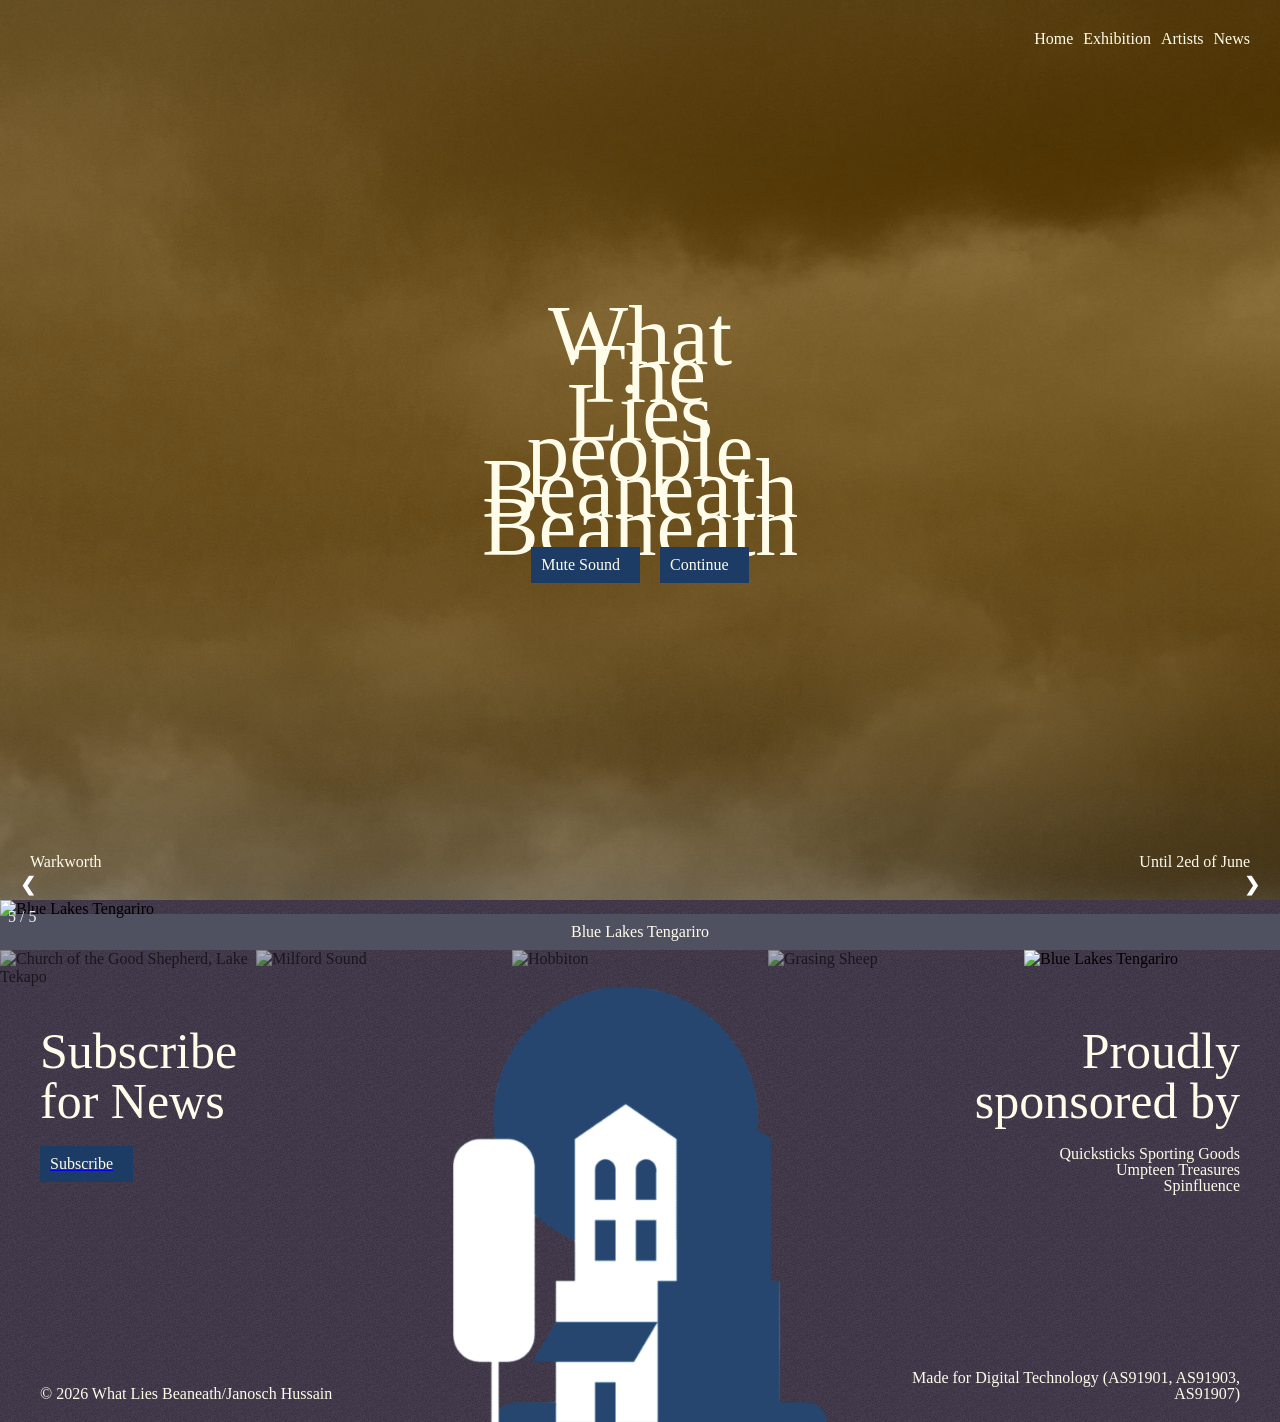
==== artists.html @ e899184f "homepage finished, news page is progress" ====
<!DOCTYPE html>
<html lang="en">
    <head>
        <meta charset="UTF-8">
        <meta name="viewport" content="width=device-width, initial-scale=1.0">
        <title>Artists | What Lies Beaneath</title>
        <link rel="stylesheet" href="style.css">
        <link rel="shortcut icon" href="Assets/Images/logoWithoutText.png" type="image/x-icon">
    </head>

    <body class="no-scroll">
        <audio src="Assets/backgroundMusic.mp3" id="bg-music" loop></audio>
        <div id="audio-prompt" style="display: none;">
  <p>Click to resume music</p>
  <button id="resume-btn"><p>Resume</p></button>
</div>
        <div class="loading" id="loading">
            <h1>
                What<br>Lies<br>Beaneath
            </h1>
            <div class="loadingButtons">
                <button id="mute">
                    <p>Mute Sound</p><img src="Assets/Images/MusicNote.png" alt=""></button>
                <button id="continue">
                    <p>Continue</p><img src="Assets/Images/Arrow.png" alt=""></button>
            </div>
        </div>

        <header class="headingArtists">
            <div class="nav">
                <div class="logo">
                    <a href="index.html"><img src="Assets/Images/logo.png" alt=""></a>
                </div>
                <div class="navPages">
                    <a href="index.html">
                        <p>Home</p>
                    </a>
                    <a href="exhibition.html">
                        <p>Exhibition</p>
                    </a>
                    <a href="artists.html">
                        <p>Artists</p>
                    </a>
                    <a href="news.html">
                        <p>News</p>
                    </a>
                </div>
            </div>

            <div class="heading">
                <div class="headingFirstRow">
                    <h1>The</h1>
                </div>
                <div class="headingSecondRow">
                    <h1>people</h1>
                </div>
                <div class="headingThirdRow">
                    <h1>Beaneath</h1>
                </div>
            </div>

            <div class="heroExtraInfo">
                <p>Warkworth</p>
                <p>Until 2ed of June</p>
            </div>
        </header>

       <!-- Container to hold image gallery -->

        <div class="imgcontainer">
            <!-- Ful-width images with numbered text -->
            <div class="mySlides">
                <div class="numbertext">
                    1 / 5
                </div>
                <img
                    class="slideimage"
                    src="images/Church_Good_Shepherd.jpg"
                    alt="Church of the Good Shepherd">
            </div>

            <div class="mySlides">
                <div class="numbertext">
                    2 / 5
                </div>
                <img class="slideimage" src="images/Milford_Sound.jpg" alt="Milford Sound">
            </div>

            <div class="mySlides">
                <div class="numbertext">
                    3 / 5
                </div>
                <img class="slideimage" src="images/Hobbiton.jpg" alt="Hobbiton">
            </div>

            <div class="mySlides">
                <div class="numbertext">
                    4 / 5
                </div>
                <img class="slideimage" src="images/Sheep.jpg" alt="Grasing Sheep">
            </div>

            <div class="mySlides">
                <div class="numbertext">
                    5 / 5
                </div>
                <img
                    class="slideimage"
                    src="images/Tongariro_Blue_Lake.jpg"
                    alt="Blue Lakes Tengariro">
            </div>

            <!-- Next and previous buttons with left and right arrows -->
            <a class="prev" onclick="plusSlides(-1)">&#10094</a>
            <a class="next" onclick="plusSlides(1)">&#10095</a>

            <!-- Image text -->
             <div class="caption-container">
                <p id="caption"></p>
             </div>

             <!-- Thumbnail images  -->
              <div class="slideshowrow">
                <div class="slideshowcolumn">
                    <img class="myThumbnail" src="images/Church_Good_Shepherd_Thumbnail.jpg" onclick="currentSlide(1)" alt="Church of the Good Shepherd, Lake Tekapo">
                </div>

                <div class="slideshowcolumn">
                    <img class="myThumbnail" src="images/Milford_Sound_Thumbnail.jpg" onclick="currentSlide(2)" alt="Milford Sound">
                </div>

                <div class="slideshowcolumn">
                    <img class="myThumbnail" src="images/Hobbiton_Thumbnail.jpg" onclick="currentSlide(3)" alt="Hobbiton">
                </div>

                <div class="slideshowcolumn">
                    <img class="myThumbnail" src="images/Sheep_Thumbnail.jpg" onclick="currentSlide(4)" alt="Grasing Sheep">
                </div>

                <div class="slideshowcolumn">
                    <img class="myThumbnail" src="images/Tongariro_Blue_Lake_Thumbnail.jpg" onclick="currentSlide(5)" alt="Blue Lakes Tengariro">
                </div>
              </div>
        </div>


        <footer>
            <div class="footerNews">
                <div>
                    <h3>
                        Subscribe<br>for News
                    </h3>
                    <a href="news.html">
                        <button id="learnMore">
                            <p>Subscribe</p><img src="Assets/Images/Arrow.png" alt=""></button>
                    </a>
                </div>
                <div>
                    <p>© 2026 What Lies Beaneath/Janosch Hussain</p>
                </div>
            </div>
            <div class="footerLogo">
                <img src="Assets/Images/logoWithoutText.png" alt="">
            </div>
            <div class="footerSponsored">
                <div>
                    <h3>
                    Proudly sponsored by
                </h3>
                <p>Quicksticks Sporting Goods<br>Umpteen Treasures<br>Spinfluence</p>
                </div>
                <div>
                    <p>Made for Digital Technology (AS91901, AS91903, AS91907)</p>
                </div>
            </div>
        </footer>

        <script src="js.js"></script>
    </body>
</html>
---- style.css ----
* {
    margin: 0;
    padding: 0;
}

body {
    background-color: #2D2037;
    background-image: url([data-uri]);
    overflow-x: hidden;
}

.no-scroll {
  overflow: hidden;
}

@font-face {
    font-family: 'RoslinadaDisplay';
    src: url('Assets/RoslindaleDisplay-Regular-Edu.otf');
    font-size: 85px;
    font-weight: 400;
}

@font-face {
    font-family: 'RoslinadaText';
    src: url('Assets/RoslindaleText-Regular-Edu.woff');
    font-size: 12px;
    font-weight: 400;
}

h1 {
    font-family: 'RoslinadaDisplay';
    color: #FFFCEA;
    font-size: 85px;
    font-weight: 400;
    text-align: center;
    line-height: 0.9;
}

h2 {
    font-family: 'RoslinadaDisplay';
    color: #FFFCEA;
    font-size: 75px;
    font-weight: 300;
    text-align: center;
    line-height: 1;
}

h3 {
    font-family: 'RoslinadaDisplay';
    color: #FFFCEA;
    font-size: 50px;
    font-weight: 300;
    text-align: center;
    line-height: 1;
}

p {
    font-family: 'RoslinadaText';
    color: #FFFCEA;
    font-size: 16px;
    font-weight: 400;
    line-height: 1;
}

/* FONTS USED UNDER LICENSE */

button {
    display: flex;
    flex-direction: row;
    justify-content: center;
    align-items: center;
    padding: 10px;
    background-color: #1C3C65;
    border: solid 0px;
    cursor: pointer;
    text-decoration: none;
    color: #FFFCEA;
}

a button {
    text-decoration: none;
}

button img {
    padding-left: 10px;
}

button:hover {
    background-color: #2D2037;
    transition: transform 0.3s ease;

}

.loading {
    z-index: 4;
    position: absolute;
    top: 0;
    bottom: 0;
    left: 0;
    right: 0;
    width: 100%;
    height: 100%;
    display: flex;
    flex-direction: column;
    justify-content: center;
    align-items: center;
    background: url('Assets/Images/loadingScreenBAckground.png');
    background-position: center;
    background-size: cover;

     /* on your loading screen element */ transition: opacity 0.6s ease; 
}

/* the .hidden class JS will add */ .hidden { opacity: 0; } 

.loadingButtons {
    display: flex;
flex-direction: row;
margin: 10px;
}
.loadingButtons button {
margin: 10px;
}

#audio-prompt {
    position: absolute;
    z-index: 5;
    background-color: #FFFCEA;
    padding: 40px;
    top: 45%;
      left: 0; 
  right: 0; 
  margin-left: auto; 
  margin-right: auto; 
  width: 300px; /* Need a specific value to work */
  border-radius: 20px;
  display: flex;
  flex-direction: row;
  justify-content: space-between;
  align-items: center;
}

#audio-prompt p {
    color: #2D2037;
}

header {
    width: 100%;
    height: 100vh;
    display: flex;
    flex-direction: column;
    justify-content: center;
    align-items: center;
    background: url('Assets/Images/loadingScreenBAckground.png');
    background-position: center;
    background-size: cover;
}

.headingNews {
    width: 100%;
    height: 100vh;
    display: flex;
    flex-direction: column;
    justify-content: center;
    align-items: center;
    background: url('Assets/Images/backgroundBlue.png');
    background-position: center;
    background-size: cover;
}

.headingArtists {
    width: 100%;
    height: 100vh;
    display: flex;
    flex-direction: column;
    justify-content: center;
    align-items: center;
    background: url('Assets/Images/backgroundYellow.png');
    background-position: center;
    background-size: cover;
}

.nav {
    display: flex;
    flex-direction: row;
    align-items: center;
    justify-content: space-between;
    padding: 20px;
    position: absolute;
    top: 10px;
    left: 10px;
    right: 10px;
}

.navPages {
    display: flex;
    flex-direction: row;
    align-items: center;
}

.navPages a {
    padding-left: 10px;
}

.navPages a {
    text-decoration: none;
}

.logo img {
    height: 100px;
    width: auto;
}

.heading {
    height: 100vh;
    width: 100%;
    display: flex;
    flex-direction: column;
    align-items: center;
    justify-content: center;
    background: url('Assets/Images/heroTextBackground.png');
    background-position: bottom;
    background-size: 80%;
    background-repeat: no-repeat;
}

.headingFirstRow, .headingSecondRow, .headingThirdRow, .headingThrthRow {
    display: flex;
    flex-direction: row;
    align-items: center;
    justify-content: center;
}

.headingFirstRow img, .headingSecondRow img, .headingThirdRow img, .headingThrthRow img {
    width: 120px;
    height: auto;
}

.heroExtraInfo {
    position: absolute;
    padding: 20px;
    bottom: 10px;
    left: 10px;
    right: 10px;
    display: flex;
    flex-direction: row;
    align-items: center;
    justify-content: space-between;
}

section {
    display: flex;
    flex-direction: column;
    width: 100%;
    height: fit-content;
}

footer {
    display: flex;
    flex-direction: row;
    width: 100%;
    height: auto;
}

.footerLogo {
    display: flex;
    justify-content: center;
    align-items: center;
    width: 33%;
}

.footerLogo img {
    width: 100%;
}

.footerNews {
    display: flex;
    flex-direction: column;
    justify-content: space-between;
    align-items: start;
    padding-bottom: 20px;
        margin: 40px 40px 0px 40px;
            width: 33%;
}

.footerNews h3 {
    text-align: left;
    padding-bottom: 20px;
}

.footerSponsored {
    display: flex;
    flex-direction: column;
    justify-content: space-between;
    align-items: end;
    padding-bottom: 20px;
        margin: 40px 40px 0px 40px;
            width: 33%;
}

.footerSponsored h3 {
    text-align: right;
    padding-bottom: 20px;
}

.footerSponsored p {
    text-align: right;
}

.introContent {
    margin: 40px;
    background-color: #1C3C65;
    padding: 40px;
    display: flex;
    flex-direction: column;
    justify-content: center;
    align-items: center;
    background-image: url([data-uri]);
}

.introContent img {
    width: 100%;
    height: auto;
    padding-bottom: 40px;
}

.introContent h2 {
    text-align: left;
}

    /* the tall wrapper — gives the scroll its room to work */
    #stack-wrapper {
      height: 400vh; /* 3x screen height, increase to slow the reveal down */
      position: relative;
    }
 
    /* sticks in place while the wrapper scrolls past */
    #stack-sticky {
      position: sticky;
      top: 0;
      height: 100vh;
      display: flex;
      align-items: center;
      justify-content: center;
    }
 
    /* the container that holds all three images */
    #stack-inner {
      position: relative;
      width: 600px;  /* adjust to your image size */
      height: 480px;
      display: flex;
      justify-content: center;
      align-items: center;
    }
 
    /* every image stacks in the same spot */
    .stack-img {
      position: absolute;
      width: 100%;
      height: 100%;
      object-fit: cover;
      transition: transform 0.3s ease;
    }
 
    /* initial rotations — the fanned-out look */
    #img-2 { transform: rotate(5deg);  z-index: 3; }
    #img-1 { transform: rotate(-4deg); z-index: 2; }
    #img-0 { transform: rotate(0deg);  z-index: 1; }


    .accordion {
  cursor: pointer;
  padding: 18px;
  width: 100%;
  border: none;
  text-align: center;
  outline: none;
  transition: 0.4s;
}

.panel {
  padding: 0 18px;
  display: none;
  overflow: hidden;
  text-align: center;
}

.locations {
    display: flex;
    flex-direction: row;
    width: 100%;
}

.locationsLeft, .locationsRight {
    width: 50%;
    padding: 40px 0px 40px 40px;
}

.locationsRight {
    width: 50%;
    padding: 40px 40px 40px 40px;
}

.locationsLeft button, .locationsRight button {
    background-color: #cccccc00;
}

.locationsLeft button img, .locationsRight button img {
    width: 120px;
    height: auto;
}


/* Form */

form {
    width: 75%;
    margin: 25px auto 0 auto;
    color: #fff;
    z-index: 1;
}

form h3 {
    font-size: 2em;
    margin: 0 0 25px 0;
}

form div {
    margin: 0 0 15px 0;
    position: relative;
}

form > div:last-of-type {
    margin-top: 20px;
    border-top: 1px solid #ccc;
    padding-top: 10px;
}

form input,
form textarea {
    padding: 5px 12px;
    outline: none;
    border: 1px solid rgba(0, 0, 0, 0);
    width: 80%;
    color: #000000;
    font-size: .9em;
    background-color: rgba(255, 255, 255, .4);
}

form input[type="submit"] {
    width: auto;
    padding: 5px 20px;
    cursor: pointer;
    font-size: .8em;
    color: #fff;
    border: 1px solid #fff;
    background-color: #598234;
    margin-top: 20px;
    margin-bottom: 20px;
}

label {
    display: block;
}

form input[type="checkbox"] {
    width: auto;
    position: relative;
    top: -2px;
}

form input[type="checkbox"] + label {
    display: inline;
    padding-left: 10px;
    font-style: normal;
}

/* Rule for input fields that have a required attribute */

input:required {
    border: 1px solid #598234;
}

/* Target the lable element that appears after an input field that has a required attibute */

input:required + label {
    color: #598234;
}

/* Adding a pseudo-element (*) after each of the required labels */

input:required + label::after {
    content: 'required';
    font-style: italic;
    padding-left: 10px;
    font: .8em;
}

input:required + label::before {
    content: '';
    position: absolute;
    top: -2px;
    left: -25px;
    display: block;
    width: 20px;
    height: 40px;
    background: url('images/favicon.png') no-repeat 0 0;
    background-size: contain;
}

/* Image slideshow */

.imgcontainer {
    position: relative;
}

/* Next and previous buttons */
.next,
.prev {
    cursor: pointer;
    position: absolute;
    top: 50%;
    width: auto;
    padding: 20px;
    margin-top: -90px;
    color: white;
    font-weight: bold;
    font-size: 1.2em;
    border-radius: 30px 5px 5px 30px;
    -webkit-user-select: none;
}

/* position the next button to the right  */
.next {
    right: 0;
    border-radius: 5px 30px 30px 5px;
}

/* next and prev hover  */
.next:hover,
.prev:hover {
    background-color: rgba(0, 0, 0, 0.8);
}

/* Number text 1 / 5 */
.numbertext {
    color: #f2f2f2;
    font-size: 1em;
    padding: 8px;
    position: absolute;
    top: 0;
}

/* Image captions  */
.caption-container {
    background-color: #505160;
    margin-top: -4px;
    padding: 10px 16px;
    color: white;
}

#caption {
    text-align: center;
}

.slideshowrow:after {
    content: "";
    display: table;
    clear: both;
}

/* Five columns  */
.slideshowcolumn {
    float: left;
    width: 20%;
}

.myThumbnail {
    opacity: 0.6;
    width: 100%;
    cursor: pointer;
}

.active,
.myThumbnail:hover {
    opacity: 1;
}

.slideimage {
    width: 100%;
}

/* hide large images by default use JS  */
.mySlides {
    display: none;
}
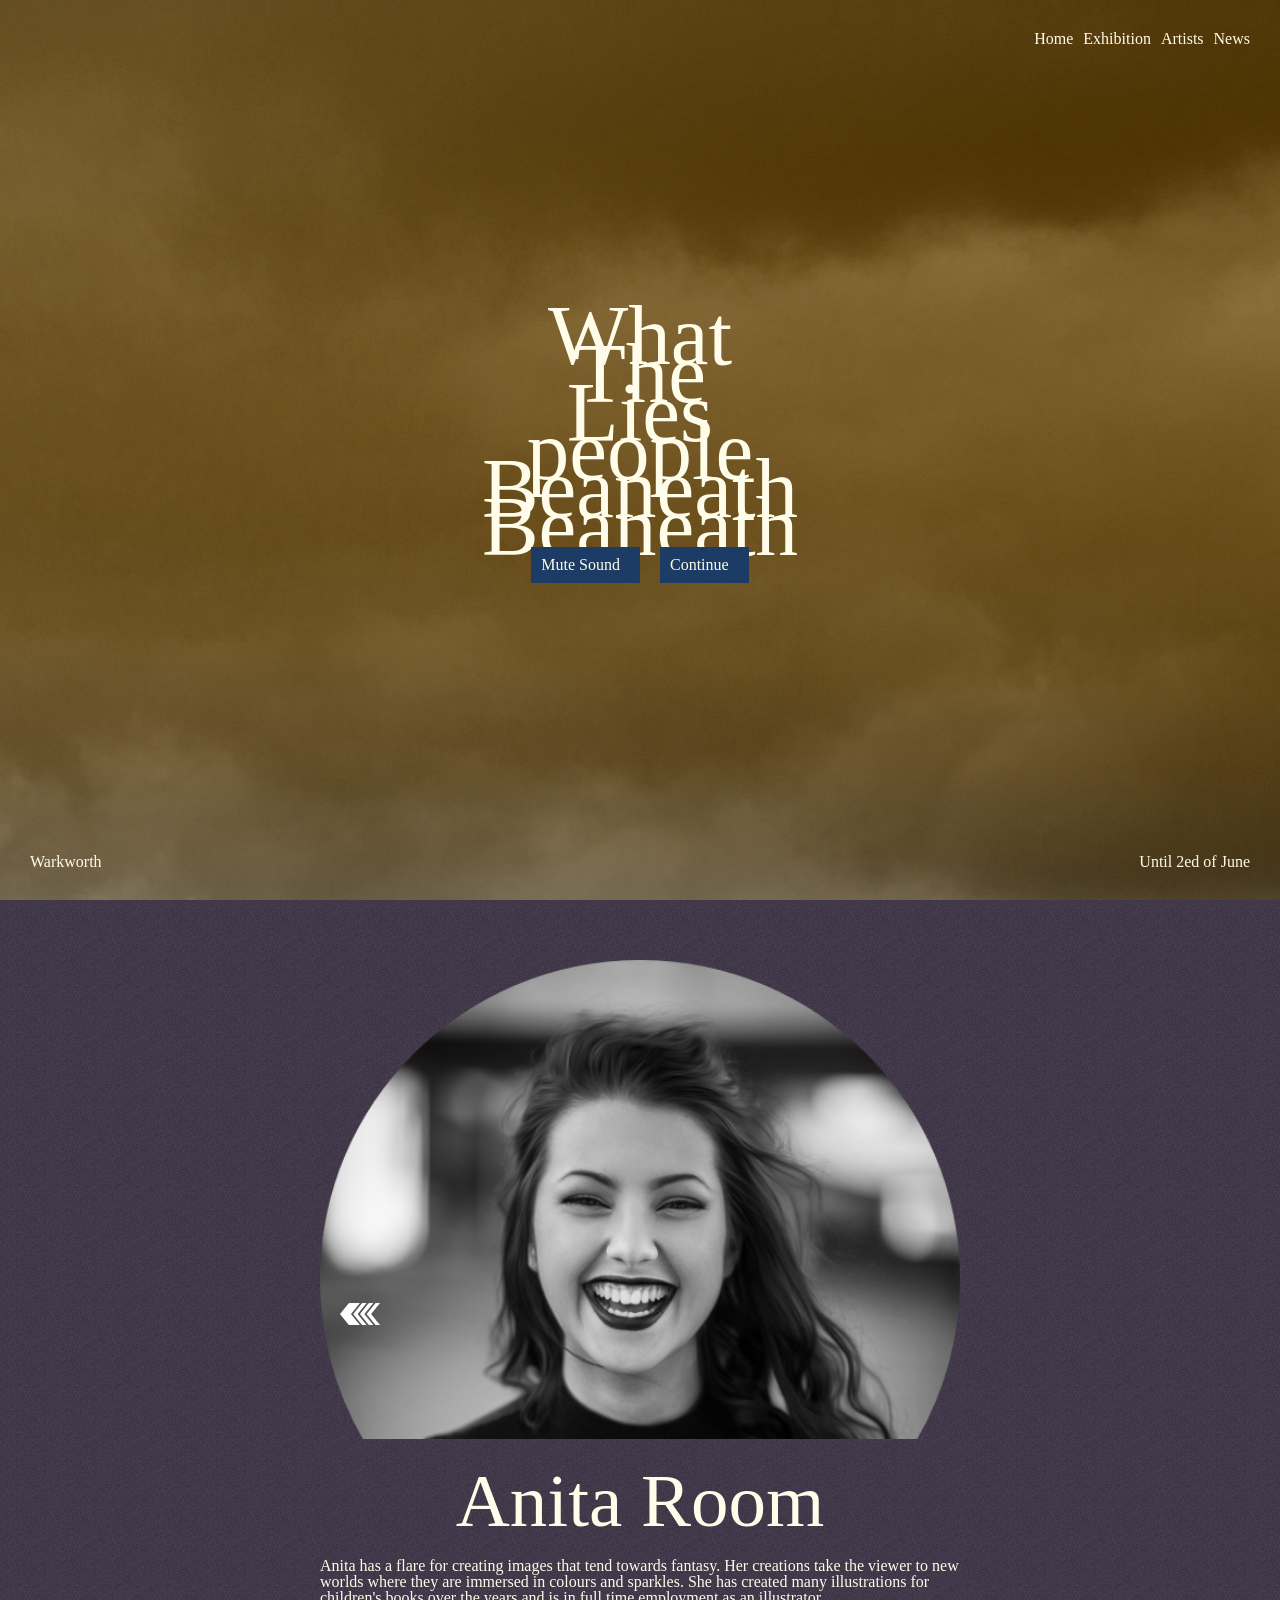
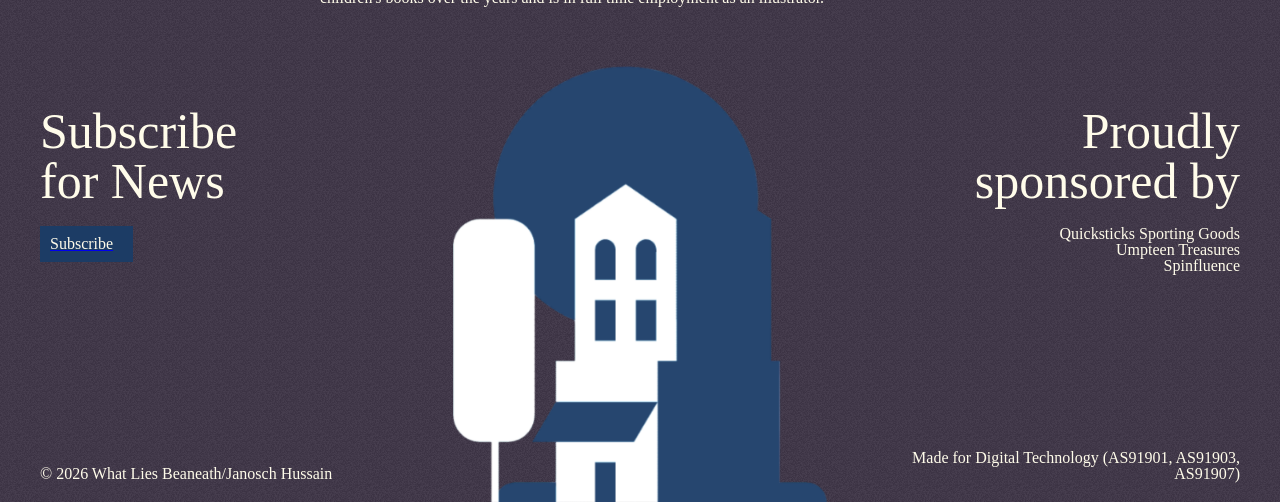
==== commit b622aabb: "artists page finished" ====
--- a/artists.html
+++ b/artists.html
@@ -5,15 +5,20 @@
         <meta name="viewport" content="width=device-width, initial-scale=1.0">
         <title>Artists | What Lies Beaneath</title>
         <link rel="stylesheet" href="style.css">
-        <link rel="shortcut icon" href="Assets/Images/logoWithoutText.png" type="image/x-icon">
+        <link
+            rel="shortcut icon"
+            href="Assets/Images/logoWithoutText.png"
+            type="image/x-icon">
     </head>
 
     <body class="no-scroll">
-        <audio src="Assets/backgroundMusic.mp3" id="bg-music" loop></audio>
+        <audio src="Assets/backgroundMusic.mp3" id="bg-music" loop="loop"></audio>
         <div id="audio-prompt" style="display: none;">
-  <p>Click to resume music</p>
-  <button id="resume-btn"><p>Resume</p></button>
-</div>
+            <p>Click to resume music</p>
+            <button id="resume-btn">
+                <p>Resume</p>
+            </button>
+        </div>
         <div class="loading" id="loading">
             <h1>
                 What<br>Lies<br>Beaneath
@@ -65,84 +70,54 @@
             </div>
         </header>
 
-       <!-- Container to hold image gallery -->
+        <!-- Container to hold image gallery -->
+        <section class="imageGallery">
+            <div class="imgcontainer">
+                <!-- Ful-width images with numbered text -->
+                <div class="mySlides">
+                    <img class="slideimage" src="Assets/Images/artisit1.png" alt="">
+                    <h2>Kay Oss</h2>
+                    <p>Kay describes herself as a meddler of images. She has always treated her
+                        ability to create an altered reality as a hobby activity as opposed to a career
+                        option. Kay works as a Photography teacher and encourages her students to push
+                        the boundaries of reality by stretching their imaginations with her own work.</p>
+                </div>
 
-        <div class="imgcontainer">
-            <!-- Ful-width images with numbered text -->
-            <div class="mySlides">
-                <div class="numbertext">
-                    1 / 5
+                <div class="mySlides">
+                    <img class="slideimage" src="Assets/Images/artisit2.png" alt="Milford Sound">
+                    <h2>Barry D. Hatchett</h2>
+                    <p>With a larger than life personality, Barry stretches reality to new extremes
+                        with his images. He considers himself an unreal realist. Prior to the digital
+                        world that he currently operates in, Barry created many infamous double exposure
+                        images the old fashioned way. Barry is retired, but that hasn't slowed him down
+                        in the creativity department.</p>
                 </div>
-                <img
-                    class="slideimage"
-                    src="images/Church_Good_Shepherd.jpg"
-                    alt="Church of the Good Shepherd">
+
+                <div class="mySlides">
+                    <img class="slideimage" src="Assets/Images/artisit3.png" alt="Hobbiton">
+                    <h2>Jack Pott</h2>
+                    <p>Jack has been a creator his whole life. His mother reports: Our fridge was
+                        always covered with the doodlings and drawings that Jack created as a young boy.
+                        As he got older, our fridge just didn't do justice to his creations! Jack has
+                        had his images showcased in a number of art magazines. He currently is employed
+                        full time at an Auckland Photographic Art Studio for his creativity.</p>
+                </div>
+
+                <div class="mySlides">
+                    <img class="slideimage" src="Assets/Images/artisit4.png" alt="Grasing Sheep">
+                    <h2>Anita Room</h2>
+                    <p>Anita has a flare for creating images that tend towards fantasy. Her
+                        creations take the viewer to new worlds where they are immersed in colours and
+                        sparkles. She has created many illustrations for children's books over the years
+                        and is in full time employment as an illustrator.</p>
+                </div>
+
+                <!-- Next and previous buttons with left and right arrows -->
+                <a class="prev" onclick="plusSlides(-1)"><img src="Assets/Images/Arrowleft.png" alt=""></a>
+                <a class="next" onclick="plusSlides(1)"><img src="Assets/Images/Arrow.png" alt=""></a>
             </div>
 
-            <div class="mySlides">
-                <div class="numbertext">
-                    2 / 5
-                </div>
-                <img class="slideimage" src="images/Milford_Sound.jpg" alt="Milford Sound">
-            </div>
-
-            <div class="mySlides">
-                <div class="numbertext">
-                    3 / 5
-                </div>
-                <img class="slideimage" src="images/Hobbiton.jpg" alt="Hobbiton">
-            </div>
-
-            <div class="mySlides">
-                <div class="numbertext">
-                    4 / 5
-                </div>
-                <img class="slideimage" src="images/Sheep.jpg" alt="Grasing Sheep">
-            </div>
-
-            <div class="mySlides">
-                <div class="numbertext">
-                    5 / 5
-                </div>
-                <img
-                    class="slideimage"
-                    src="images/Tongariro_Blue_Lake.jpg"
-                    alt="Blue Lakes Tengariro">
-            </div>
-
-            <!-- Next and previous buttons with left and right arrows -->
-            <a class="prev" onclick="plusSlides(-1)">&#10094</a>
-            <a class="next" onclick="plusSlides(1)">&#10095</a>
-
-            <!-- Image text -->
-             <div class="caption-container">
-                <p id="caption"></p>
-             </div>
-
-             <!-- Thumbnail images  -->
-              <div class="slideshowrow">
-                <div class="slideshowcolumn">
-                    <img class="myThumbnail" src="images/Church_Good_Shepherd_Thumbnail.jpg" onclick="currentSlide(1)" alt="Church of the Good Shepherd, Lake Tekapo">
-                </div>
-
-                <div class="slideshowcolumn">
-                    <img class="myThumbnail" src="images/Milford_Sound_Thumbnail.jpg" onclick="currentSlide(2)" alt="Milford Sound">
-                </div>
-
-                <div class="slideshowcolumn">
-                    <img class="myThumbnail" src="images/Hobbiton_Thumbnail.jpg" onclick="currentSlide(3)" alt="Hobbiton">
-                </div>
-
-                <div class="slideshowcolumn">
-                    <img class="myThumbnail" src="images/Sheep_Thumbnail.jpg" onclick="currentSlide(4)" alt="Grasing Sheep">
-                </div>
-
-                <div class="slideshowcolumn">
-                    <img class="myThumbnail" src="images/Tongariro_Blue_Lake_Thumbnail.jpg" onclick="currentSlide(5)" alt="Blue Lakes Tengariro">
-                </div>
-              </div>
-        </div>
-
+        </section>
 
         <footer>
             <div class="footerNews">
@@ -165,9 +140,9 @@
             <div class="footerSponsored">
                 <div>
                     <h3>
-                    Proudly sponsored by
-                </h3>
-                <p>Quicksticks Sporting Goods<br>Umpteen Treasures<br>Spinfluence</p>
+                        Proudly sponsored by
+                    </h3>
+                    <p>Quicksticks Sporting Goods<br>Umpteen Treasures<br>Spinfluence</p>
                 </div>
                 <div>
                     <p>Made for Digital Technology (AS91901, AS91903, AS91907)</p>
--- a/style.css
+++ b/style.css
@@ -5,24 +5,24 @@
 
 body {
     background-color: #2D2037;
-    background-image: url([data-uri]);
+    background-image: url("[data-uri]");
     overflow-x: hidden;
 }
 
 .no-scroll {
-  overflow: hidden;
+    overflow: hidden;
 }
 
 @font-face {
     font-family: 'RoslinadaDisplay';
-    src: url('Assets/RoslindaleDisplay-Regular-Edu.otf');
+    src: url("Assets/RoslindaleDisplay-Regular-Edu.otf");
     font-size: 85px;
     font-weight: 400;
 }
 
 @font-face {
     font-family: 'RoslinadaText';
-    src: url('Assets/RoslindaleText-Regular-Edu.woff');
+    src: url("Assets/RoslindaleText-Regular-Edu.woff");
     font-size: 12px;
     font-weight: 400;
 }
@@ -71,7 +71,7 @@
     align-items: center;
     padding: 10px;
     background-color: #1C3C65;
-    border: solid 0px;
+    border: solid 0;
     cursor: pointer;
     text-decoration: none;
     color: #FFFCEA;
@@ -104,22 +104,23 @@
     flex-direction: column;
     justify-content: center;
     align-items: center;
-    background: url('Assets/Images/loadingScreenBAckground.png');
+    background: url("Assets/Images/loadingScreenBAckground.png");
     background-position: center;
-    background-size: cover;
-
-     /* on your loading screen element */ transition: opacity 0.6s ease; 
-}
-
-/* the .hidden class JS will add */ .hidden { opacity: 0; } 
+    background-size: cover; /* on your loading screen element */
+    transition: opacity 0.6s ease;
+}
+/* the .hidden class JS will add */
+.hidden {
+    opacity: 0;
+}
 
 .loadingButtons {
     display: flex;
-flex-direction: row;
-margin: 10px;
+    flex-direction: row;
+    margin: 10px;
 }
 .loadingButtons button {
-margin: 10px;
+    margin: 10px;
 }
 
 #audio-prompt {
@@ -128,16 +129,17 @@
     background-color: #FFFCEA;
     padding: 40px;
     top: 45%;
-      left: 0; 
-  right: 0; 
-  margin-left: auto; 
-  margin-right: auto; 
-  width: 300px; /* Need a specific value to work */
-  border-radius: 20px;
-  display: flex;
-  flex-direction: row;
-  justify-content: space-between;
-  align-items: center;
+    left: 0;
+    right: 0;
+    margin-left: auto;
+    margin-right: auto;
+    width: 300px;
+    /* Need a specific value to work */
+    border-radius: 20px;
+    display: flex;
+    flex-direction: row;
+    justify-content: space-between;
+    align-items: center;
 }
 
 #audio-prompt p {
@@ -151,7 +153,7 @@
     flex-direction: column;
     justify-content: center;
     align-items: center;
-    background: url('Assets/Images/loadingScreenBAckground.png');
+    background: url("Assets/Images/loadingScreenBAckground.png");
     background-position: center;
     background-size: cover;
 }
@@ -163,7 +165,7 @@
     flex-direction: column;
     justify-content: center;
     align-items: center;
-    background: url('Assets/Images/backgroundBlue.png');
+    background: url("Assets/Images/backgroundBlue.png");
     background-position: center;
     background-size: cover;
 }
@@ -175,7 +177,19 @@
     flex-direction: column;
     justify-content: center;
     align-items: center;
-    background: url('Assets/Images/backgroundYellow.png');
+    background: url("Assets/Images/backgroundYellow.png");
+    background-position: center;
+    background-size: cover;
+}
+
+.headingExhibition {
+    width: 100%;
+    height: 100vh;
+    display: flex;
+    flex-direction: column;
+    justify-content: center;
+    align-items: center;
+    background: url("Assets/Images/backgroundPink.png");
     background-position: center;
     background-size: cover;
 }
@@ -218,20 +232,26 @@
     flex-direction: column;
     align-items: center;
     justify-content: center;
-    background: url('Assets/Images/heroTextBackground.png');
+    background: url("Assets/Images/heroTextBackground.png");
     background-position: bottom;
     background-size: 80%;
     background-repeat: no-repeat;
 }
 
-.headingFirstRow, .headingSecondRow, .headingThirdRow, .headingThrthRow {
-    display: flex;
-    flex-direction: row;
-    align-items: center;
-    justify-content: center;
-}
-
-.headingFirstRow img, .headingSecondRow img, .headingThirdRow img, .headingThrthRow img {
+.headingFirstRow,
+.headingSecondRow,
+.headingThirdRow,
+.headingThrthRow {
+    display: flex;
+    flex-direction: row;
+    align-items: center;
+    justify-content: center;
+}
+
+.headingFirstRow img,
+.headingSecondRow img,
+.headingThirdRow img,
+.headingThrthRow img {
     width: 120px;
     height: auto;
 }
@@ -279,8 +299,8 @@
     justify-content: space-between;
     align-items: start;
     padding-bottom: 20px;
-        margin: 40px 40px 0px 40px;
-            width: 33%;
+    margin: 40px 40px 0;
+    width: 33%;
 }
 
 .footerNews h3 {
@@ -294,8 +314,8 @@
     justify-content: space-between;
     align-items: end;
     padding-bottom: 20px;
-        margin: 40px 40px 0px 40px;
-            width: 33%;
+    margin: 40px 40px 0;
+    width: 33%;
 }
 
 .footerSponsored h3 {
@@ -315,7 +335,7 @@
     flex-direction: column;
     justify-content: center;
     align-items: center;
-    background-image: url([data-uri]);
+    background-image: url("[data-uri]");
 }
 
 .introContent img {
@@ -328,62 +348,72 @@
     text-align: left;
 }
 
-    /* the tall wrapper — gives the scroll its room to work */
-    #stack-wrapper {
-      height: 400vh; /* 3x screen height, increase to slow the reveal down */
-      position: relative;
-    }
- 
-    /* sticks in place while the wrapper scrolls past */
-    #stack-sticky {
-      position: sticky;
-      top: 0;
-      height: 100vh;
-      display: flex;
-      align-items: center;
-      justify-content: center;
-    }
- 
-    /* the container that holds all three images */
-    #stack-inner {
-      position: relative;
-      width: 600px;  /* adjust to your image size */
-      height: 480px;
-      display: flex;
-      justify-content: center;
-      align-items: center;
-    }
- 
-    /* every image stacks in the same spot */
-    .stack-img {
-      position: absolute;
-      width: 100%;
-      height: 100%;
-      object-fit: cover;
-      transition: transform 0.3s ease;
-    }
- 
-    /* initial rotations — the fanned-out look */
-    #img-2 { transform: rotate(5deg);  z-index: 3; }
-    #img-1 { transform: rotate(-4deg); z-index: 2; }
-    #img-0 { transform: rotate(0deg);  z-index: 1; }
-
-
-    .accordion {
-  cursor: pointer;
-  padding: 18px;
-  width: 100%;
-  border: none;
-  text-align: center;
-  outline: none;
-  transition: 0.4s;
+/* the tall wrapper — gives the scroll its room to work */
+#stack-wrapper {
+    height: 400vh;
+    /* 3x screen height, increase to slow the reveal down */
+    position: relative;
+}
+
+/* sticks in place while the wrapper scrolls past */
+#stack-sticky {
+    position: sticky;
+    top: 0;
+    height: 100vh;
+    display: flex;
+    align-items: center;
+    justify-content: center;
+}
+
+/* the container that holds all three images */
+#stack-inner {
+    position: relative;
+    width: 600px;
+    /* adjust to your image size */
+    height: 480px;
+    display: flex;
+    justify-content: center;
+    align-items: center;
+}
+
+/* every image stacks in the same spot */
+.stack-img {
+    position: absolute;
+    width: 100%;
+    height: 100%;
+    object-fit: cover;
+    transition: transform 0.3s ease;
+}
+
+/* initial rotations — the fanned-out look */
+#img-2 {
+    transform: rotate(5deg);
+    z-index: 3;
+}
+#img-1 {
+    transform: rotate(-4deg);
+    z-index: 2;
+}
+#img-0 {
+    transform: rotate(0deg);
+    z-index: 1;
+}
+
+.accordion {
+    cursor: pointer;
+    padding: 18px;
+    width: 100%;
+    border: none;
+    text-align: center;
+    outline: none;
+    transition: 0.4s;
 }
 
 .panel {
-  padding: 0 18px;
-  display: none;
-  overflow: hidden;
-  text-align: center;
+    padding: 0 18px;
+    display: none;
+    overflow: hidden;
+    text-align: center;
 }
 
 .locations {
@@ -392,42 +422,44 @@
     width: 100%;
 }
 
-.locationsLeft, .locationsRight {
-    width: 50%;
-    padding: 40px 0px 40px 40px;
-}
-
+.locationsLeft,
 .locationsRight {
     width: 50%;
-    padding: 40px 40px 40px 40px;
-}
-
-.locationsLeft button, .locationsRight button {
+    padding: 40px 0 40px 40px;
+}
+
+.locationsRight {
+    width: 50%;
+    padding: 40px;
+}
+
+.locationsLeft button,
+.locationsRight button {
     background-color: #cccccc00;
 }
 
-.locationsLeft button img, .locationsRight button img {
+.locationsLeft button img,
+.locationsRight button img {
     width: 120px;
     height: auto;
 }
 
-
 /* Form */
 
 form {
     width: 75%;
-    margin: 25px auto 0 auto;
+    margin: 25px auto 0;
     color: #fff;
     z-index: 1;
 }
 
 form h3 {
     font-size: 2em;
-    margin: 0 0 25px 0;
+    margin: 0 0 25px;
 }
 
 form div {
-    margin: 0 0 15px 0;
+    margin: 0 0 15px;
     position: relative;
 }
 
@@ -444,7 +476,7 @@
     border: 1px solid rgba(0, 0, 0, 0);
     width: 80%;
     color: #000000;
-    font-size: .9em;
+    font-size: 0.9em;
     background-color: rgba(255, 255, 255, .4);
 }
 
@@ -452,7 +484,7 @@
     width: auto;
     padding: 5px 20px;
     cursor: pointer;
-    font-size: .8em;
+    font-size: 0.8em;
     color: #fff;
     border: 1px solid #fff;
     background-color: #598234;
@@ -494,7 +526,7 @@
     content: 'required';
     font-style: italic;
     padding-left: 10px;
-    font: .8em;
+    font: 0.8em;
 }
 
 input:required + label::before {
@@ -505,7 +537,7 @@
     display: block;
     width: 20px;
     height: 40px;
-    background: url('images/favicon.png') no-repeat 0 0;
+    background: url("images/favicon.png") no-repeat 0 0;
     background-size: contain;
 }
 
@@ -513,6 +545,7 @@
 
 .imgcontainer {
     position: relative;
+    width: 50%;
 }
 
 /* Next and previous buttons */
@@ -523,24 +556,19 @@
     top: 50%;
     width: auto;
     padding: 20px;
-    margin-top: -90px;
-    color: white;
-    font-weight: bold;
-    font-size: 1.2em;
-    border-radius: 30px 5px 5px 30px;
+    margin-top: 0;
     -webkit-user-select: none;
+}
+
+.next img,
+.prev img {
+    width: 40px;
+    height: auto;
 }
 
 /* position the next button to the right  */
 .next {
     right: 0;
-    border-radius: 5px 30px 30px 5px;
-}
-
-/* next and prev hover  */
-.next:hover,
-.prev:hover {
-    background-color: rgba(0, 0, 0, 0.8);
 }
 
 /* Number text 1 / 5 */
@@ -552,46 +580,25 @@
     top: 0;
 }
 
-/* Image captions  */
-.caption-container {
-    background-color: #505160;
-    margin-top: -4px;
-    padding: 10px 16px;
-    color: white;
-}
-
-#caption {
-    text-align: center;
-}
-
-.slideshowrow:after {
-    content: "";
-    display: table;
-    clear: both;
-}
-
-/* Five columns  */
-.slideshowcolumn {
-    float: left;
-    width: 20%;
-}
-
-.myThumbnail {
-    opacity: 0.6;
-    width: 100%;
-    cursor: pointer;
-}
-
-.active,
-.myThumbnail:hover {
-    opacity: 1;
-}
-
-.slideimage {
-    width: 100%;
-}
-
 /* hide large images by default use JS  */
 .mySlides {
     display: none;
 }
+
+.mySlides img {
+    width: 100%;
+    height: auto;
+}
+
+.mySlides h2 {
+    padding: 20px;
+}
+.imageGallery {
+    width: 100%;
+    max-width: 1280px;
+    display: flex;
+    align-items: center;
+    justify-content: center;
+    margin-bottom: 60px;
+    margin-top: 60px;
+}
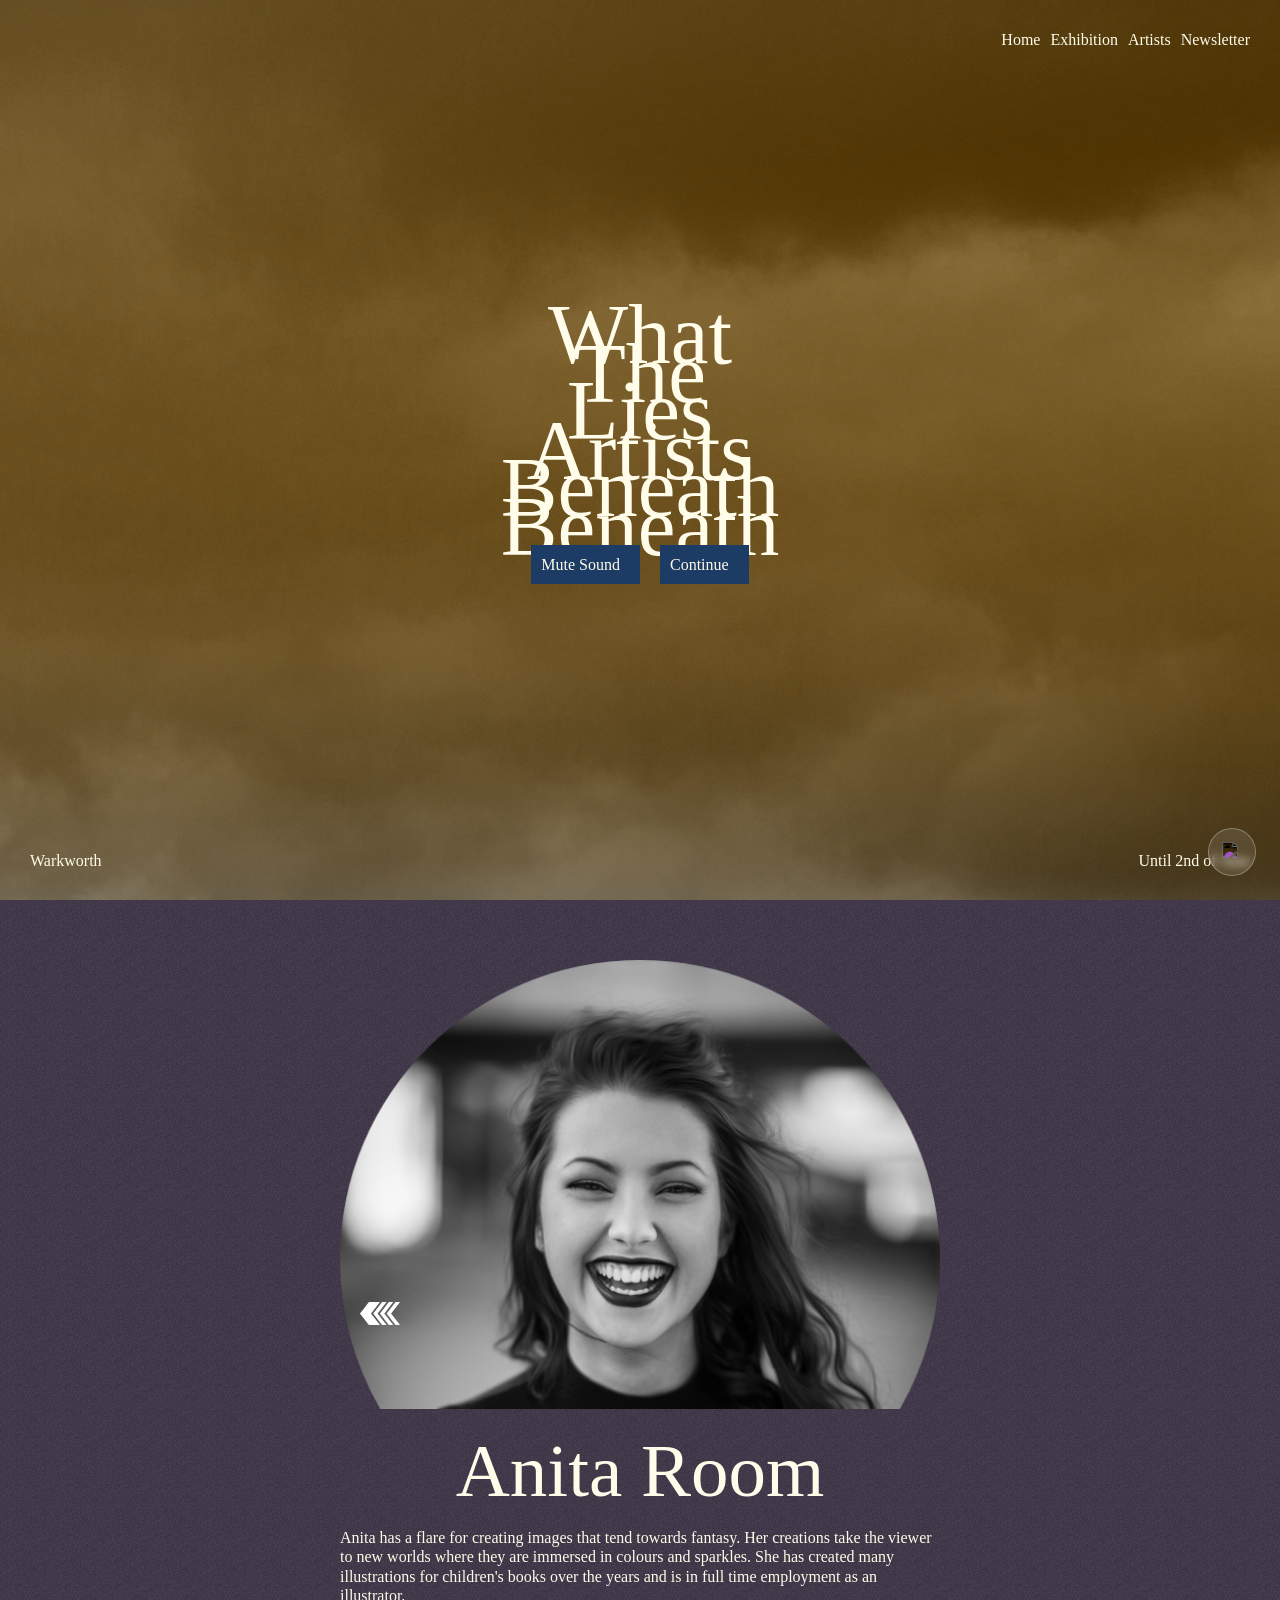
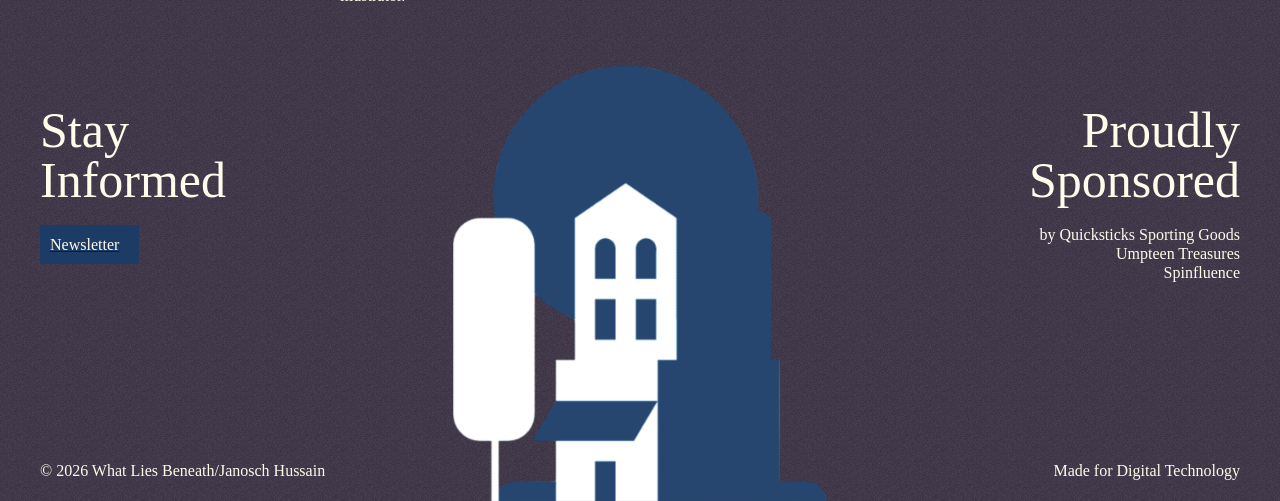
==== commit ae0846aa: "updated buttons Buttons had improper <p> elements in them. Removed" ====
--- a/artists.html
+++ b/artists.html
@@ -3,7 +3,7 @@
     <head>
         <meta charset="UTF-8">
         <meta name="viewport" content="width=device-width, initial-scale=1.0">
-        <title>Artists | What Lies Beaneath</title>
+        <title>Artists | What Lies Beneath</title>
         <link rel="stylesheet" href="style.css">
         <link
             rel="shortcut icon"
@@ -13,23 +13,28 @@
 
     <body class="no-scroll">
         <audio src="Assets/backgroundMusic.mp3" id="bg-music" loop="loop"></audio>
+                <audio id="click-sound" src="Assets/buttonClick.mp3"></audio>
         <div id="audio-prompt" style="display: none;">
             <p>Click to resume music</p>
             <button id="resume-btn">
-                <p>Resume</p>
+                Resume
             </button>
         </div>
         <div class="loading" id="loading">
             <h1>
-                What<br>Lies<br>Beaneath
+                What<br>Lies<br>Beneath
             </h1>
             <div class="loadingButtons">
                 <button id="mute">
-                    <p>Mute Sound</p><img src="Assets/Images/MusicNote.png" alt=""></button>
+                    Mute Sound<img src="Assets/Images/MusicNote.png" alt=""></button>
                 <button id="continue">
-                    <p>Continue</p><img src="Assets/Images/Arrow.png" alt=""></button>
+                    Continue<img src="Assets/Images/Arrow.png" alt=""></button>
             </div>
         </div>
+
+                <button id="floating-mute">
+  <img src="Assets/Images/MusicNote.png" alt="Mute sound" id="floating-mute-icon">
+</button>
 
         <header class="headingArtists">
             <div class="nav">
@@ -46,8 +51,8 @@
                     <a href="artists.html">
                         <p>Artists</p>
                     </a>
-                    <a href="news.html">
-                        <p>News</p>
+                    <a href="newsletter.html">
+                        <p>Newsletter</p>
                     </a>
                 </div>
             </div>
@@ -57,16 +62,16 @@
                     <h1>The</h1>
                 </div>
                 <div class="headingSecondRow">
-                    <h1>people</h1>
+                    <h1>Artists</h1>
                 </div>
                 <div class="headingThirdRow">
-                    <h1>Beaneath</h1>
+                    <h1>Beneath</h1>
                 </div>
             </div>
 
             <div class="heroExtraInfo">
                 <p>Warkworth</p>
-                <p>Until 2ed of June</p>
+                <p>Until 2nd of June</p>
             </div>
         </header>
 
@@ -119,19 +124,48 @@
 
         </section>
 
-        <footer>
-            <div class="footerNews">
+        <footer class="mobileFooter">
+            <div class="footernewsletterMobile">
                 <div>
                     <h3>
-                        Subscribe<br>for News
+                        Stay<br>Informed
                     </h3>
-                    <a href="news.html">
+                    <a href="newsletter.html">
                         <button id="learnMore">
-                            <p>Subscribe</p><img src="Assets/Images/Arrow.png" alt=""></button>
+                            Subscribe<img src="Assets/Images/Arrow.png" alt=""></button>
+                    </a>
+                </div>
+            </div>
+
+            <div class="footerSponsoredMobile">
+                <div>
+                    <h3>
+                        Proudly<br>Sponsored
+                    </h3>
+                    <p>Quicksticks Sporting Goods<br>Umpteen Treasures<br>Spinfluence</p>
+                </div>
+            </div>
+            <div class="footerLogoMobile">
+                <img src="Assets/Images/logoWithoutText.png" alt="">
+            </div>
+                            <div>
+                    <p>© 2026 What Lies Beneath/Janosch Hussain</p>
+                </div>
+        </footer>
+
+        <footer class="desktopFooter">
+            <div class="footernewsletter">
+                <div>
+                    <h3>
+                        Stay<br>Informed
+                    </h3>
+                    <a href="newsletter.html">
+                        <button id="learnMore">
+                            <p>Newsletter</p><img src="Assets/Images/Arrow.png" alt=""></button>
                     </a>
                 </div>
                 <div>
-                    <p>© 2026 What Lies Beaneath/Janosch Hussain</p>
+                    <p>© 2026 What Lies Beneath/Janosch Hussain</p>
                 </div>
             </div>
             <div class="footerLogo">
@@ -140,16 +174,18 @@
             <div class="footerSponsored">
                 <div>
                     <h3>
-                        Proudly sponsored by
+                        Proudly<br>Sponsored
                     </h3>
-                    <p>Quicksticks Sporting Goods<br>Umpteen Treasures<br>Spinfluence</p>
+                    <p>by Quicksticks Sporting Goods<br>Umpteen Treasures<br>Spinfluence</p>
                 </div>
                 <div>
-                    <p>Made for Digital Technology (AS91901, AS91903, AS91907)</p>
+                    <p>Made for Digital Technology</p>
                 </div>
             </div>
         </footer>
 
+                <script src="GASPanimation/gsap.min.js"></script>
+        <script src="GASPanimation/ScrollTrigger.min.js"></script>
         <script src="js.js"></script>
     </body>
 </html>
--- a/style.css
+++ b/style.css
@@ -59,7 +59,16 @@
     color: #FFFCEA;
     font-size: 16px;
     font-weight: 400;
-    line-height: 1;
+    line-height: 1.2;
+}
+
+@media  (max-width: 800px) {
+    h1 {
+        font-size: 2.5em;
+    }
+    h2 {
+        font-size: 2.5em;
+    }
 }
 
 /* FONTS USED UNDER LICENSE */
@@ -75,10 +84,13 @@
     cursor: pointer;
     text-decoration: none;
     color: #FFFCEA;
-}
-
-a button {
-    text-decoration: none;
+    transition: all 0.5s ease;
+        font-family: 'RoslinadaText';
+    color: #FFFCEA;
+    font-size: 16px;
+    font-weight: 400;
+    line-height: 1.2;
+        text-decoration: none;
 }
 
 button img {
@@ -87,9 +99,10 @@
 
 button:hover {
     background-color: #2D2037;
-    transition: transform 0.3s ease;
-
-}
+
+}
+
+
 
 .loading {
     z-index: 4;
@@ -126,7 +139,10 @@
 #audio-prompt {
     position: absolute;
     z-index: 5;
-    background-color: #FFFCEA;
+      background: rgba(255, 255, 255, 0.1);
+  border: 1px solid rgba(255, 255, 255, 0.3);
+  backdrop-filter: blur(9px);
+  transition: background 0.2s;
     padding: 40px;
     top: 45%;
     left: 0;
@@ -143,7 +159,7 @@
 }
 
 #audio-prompt p {
-    color: #2D2037;
+    color: #fff;
 }
 
 header {
@@ -158,7 +174,7 @@
     background-size: cover;
 }
 
-.headingNews {
+.headingnewsletter {
     width: 100%;
     height: 100vh;
     display: flex;
@@ -225,6 +241,18 @@
     width: auto;
 }
 
+@media  (max-width: 800px) {
+    .nav {
+        flex-direction: column;
+    }
+
+    .logo img {
+    height: 70px;
+    width: auto;
+    padding-bottom: 10px;
+}
+}
+
 .heading {
     height: 100vh;
     width: 100%;
@@ -241,17 +269,18 @@
 .headingFirstRow,
 .headingSecondRow,
 .headingThirdRow,
-.headingThrthRow {
-    display: flex;
-    flex-direction: row;
-    align-items: center;
-    justify-content: center;
+.headingFourthRow {
+    display: flex;
+    flex-direction: row;
+    align-items: center;
+    justify-content: center;
+    overflow: hidden;
 }
 
 .headingFirstRow img,
 .headingSecondRow img,
 .headingThirdRow img,
-.headingThrthRow img {
+.headingFourthRow img {
     width: 120px;
     height: auto;
 }
@@ -268,6 +297,30 @@
     justify-content: space-between;
 }
 
+.scrollArrow{
+    height: 30px;
+    width: auto;
+}
+
+@media  (max-width: 800px) {
+    .headingFirstRow img,
+.headingSecondRow img,
+.headingThirdRow img,
+.headingFourthRow img {
+    width: 60px;
+    height: auto;
+}
+.headingThirdRow {
+    padding-top: 5px;
+    padding-bottom: 5px;
+}
+.heading {
+    background-position: bottom;
+    background-size: 100vh;
+    background-repeat: no-repeat;
+}
+}
+
 section {
     display: flex;
     flex-direction: column;
@@ -293,7 +346,7 @@
     width: 100%;
 }
 
-.footerNews {
+.footernewsletter {
     display: flex;
     flex-direction: column;
     justify-content: space-between;
@@ -303,7 +356,7 @@
     width: 33%;
 }
 
-.footerNews h3 {
+.footernewsletter h3 {
     text-align: left;
     padding-bottom: 20px;
 }
@@ -327,6 +380,77 @@
     text-align: right;
 }
 
+@media  (max-width: 800px) {
+    footer {
+    flex-direction: column;
+}
+}
+
+/* MOBILE FOOTER */
+
+.mobileFooter {
+    display: flex;
+    flex-direction: column;
+    height: auto;
+    align-items: center;
+    justify-content: center;
+    margin: 30px;
+}
+
+.footerLogoMobile {
+    display: flex;
+    justify-content: center;
+    align-items: center;
+}
+
+.footerLogoMobile img {
+    width: 90%;
+}
+
+.footernewsletterMobile {
+    display: flex;
+    flex-direction: column;
+    justify-content: space-between;
+    align-items: start;
+    padding-bottom: 20px;
+   width: 100%;
+}
+
+.footernewsletterMobile h3 {
+    text-align: left;
+    padding-bottom: 20px;
+}
+
+.footerSponsoredMobile {
+    display: flex;
+    flex-direction: column;
+    justify-content: space-between;
+    align-items: start;
+    padding-bottom: 20px;
+    width: 100%;
+}
+
+.footerSponsoredMobile h3 {
+    text-align: left;
+    padding-bottom: 20px;
+}
+
+.footerSponsoredMobile p {
+    text-align: left;
+}
+
+@media  (max-width: 900px) {
+    .desktopFooter {
+    display: none;
+}
+}
+
+@media (min-width: 901px) {
+    .mobileFooter {
+        display: none;
+    }
+}
+
 .introContent {
     margin: 40px;
     background-color: #1C3C65;
@@ -344,6 +468,12 @@
     padding-bottom: 40px;
 }
 
+@media  (max-width: 800px) {
+.introContent {
+    padding: 20px;
+}
+}
+
 .introContent h2 {
     text-align: left;
 }
@@ -351,11 +481,10 @@
 /* the tall wrapper — gives the scroll its room to work */
 #stack-wrapper {
     height: 400vh;
-    /* 3x screen height, increase to slow the reveal down */
+    /* 4x screen height, increase to slow the reveal down */
     position: relative;
 }
 
-/* sticks in place while the wrapper scrolls past */
 #stack-sticky {
     position: sticky;
     top: 0;
@@ -363,14 +492,14 @@
     display: flex;
     align-items: center;
     justify-content: center;
+    overflow: hidden;
 }
 
 /* the container that holds all three images */
 #stack-inner {
     position: relative;
-    width: 600px;
-    /* adjust to your image size */
-    height: 480px;
+    width: min(600px, 90vw);
+    height: min(480px, 72vw);
     display: flex;
     justify-content: center;
     align-items: center;
@@ -444,10 +573,34 @@
     height: auto;
 }
 
+@media  (max-width: 1000px) {
+.locations {
+    flex-direction: column;
+}
+.locationsLeft,
+.locationsRight {
+    width: 100%;
+    padding: 0px;
+}
+}
+
 /* Form */
 
+.newsletterForm {
+    display: flex;
+    flex-direction: row;
+    justify-content: center;
+    align-items: center;
+    margin: 40px;
+}
+
+.newsletterPhoto {
+    width: 40%;
+    padding-right: 40px;
+}
+
 form {
-    width: 75%;
+    width: 60%;
     margin: 25px auto 0;
     color: #fff;
     z-index: 1;
@@ -471,25 +624,28 @@
 
 form input,
 form textarea {
-    padding: 5px 12px;
+    padding: 20px 32px;
     outline: none;
     border: 1px solid rgba(0, 0, 0, 0);
-    width: 80%;
-    color: #000000;
+    color: #fdfbfb;
     font-size: 0.9em;
-    background-color: rgba(255, 255, 255, .4);
+    background-color: #1C3C65;
+    width: 94%;
 }
 
 form input[type="submit"] {
-    width: auto;
-    padding: 5px 20px;
+    display: flex;
+    flex-direction: row;
+    justify-content: center;
+    align-items: center;
+    padding: 10px;
+    background-color: #1C3C65;
+    border: solid 0;
     cursor: pointer;
-    font-size: 0.8em;
-    color: #fff;
-    border: 1px solid #fff;
-    background-color: #598234;
-    margin-top: 20px;
-    margin-bottom: 20px;
+    text-decoration: none;
+    color: #FFFCEA;
+    width: 100%;
+    border-radius: 0px;
 }
 
 label {
@@ -508,37 +664,17 @@
     font-style: normal;
 }
 
-/* Rule for input fields that have a required attribute */
+/* Adding a pseudo-element (*) after each of the required labels */
 
 input:required {
-    border: 1px solid #598234;
-}
-
-/* Target the lable element that appears after an input field that has a required attibute */
-
-input:required + label {
-    color: #598234;
-}
-
-/* Adding a pseudo-element (*) after each of the required labels */
-
-input:required + label::after {
     content: 'required';
     font-style: italic;
     padding-left: 10px;
     font: 0.8em;
 }
 
-input:required + label::before {
-    content: '';
-    position: absolute;
-    top: -2px;
-    left: -25px;
-    display: block;
-    width: 20px;
-    height: 40px;
-    background: url("images/favicon.png") no-repeat 0 0;
-    background-size: contain;
+form p {
+    margin-bottom: 20px;
 }
 
 /* Image slideshow */
@@ -546,6 +682,7 @@
 .imgcontainer {
     position: relative;
     width: 50%;
+    max-width: 600px;
 }
 
 /* Next and previous buttons */
@@ -571,15 +708,6 @@
     right: 0;
 }
 
-/* Number text 1 / 5 */
-.numbertext {
-    color: #f2f2f2;
-    font-size: 1em;
-    padding: 8px;
-    position: absolute;
-    top: 0;
-}
-
 /* hide large images by default use JS  */
 .mySlides {
     display: none;
@@ -595,10 +723,150 @@
 }
 .imageGallery {
     width: 100%;
-    max-width: 1280px;
     display: flex;
     align-items: center;
     justify-content: center;
     margin-bottom: 60px;
     margin-top: 60px;
 }
+
+.exhibitionImageRight {
+    display: flex;
+    flex-direction: row;
+    justify-content: space-between;
+    align-items:end;
+    margin-top: 60px;
+    margin-bottom: 60px;
+    margin-left: 40px;
+    margin-right: 40px;
+}
+
+.exhibitionTextRight p {
+    padding-bottom: 10px;
+}
+
+.artCreatedBy {
+    display: flex;
+    flex-direction: row;
+}
+
+.artCreatedBy img {
+width: 40px;
+height: 30px;
+padding-left: 20px;
+}
+
+.exhibitionTextRight {
+    display: flex;
+    flex-direction: column;
+    align-items: baseline;
+    justify-content: left;
+}
+
+.exhibitionImgRight {
+    width: 45%;
+    padding-left: 20px;
+}
+
+.exhibitionImageLeft {
+    display: flex;
+    flex-direction: row;
+    justify-content: space-between;
+    align-items: end;
+    margin-top: 60px;
+    margin-bottom: 60px;
+    margin-left: 40px;
+    margin-right: 40px;
+}
+
+.exhibitionTextLeft p {
+    padding-bottom: 10px;
+}
+
+.artCreatedBy {
+    display: flex;
+    flex-direction: row;
+}
+
+.artCreatedBy img {
+width: 40px;
+height: 30px;
+padding-left: 20px;
+}
+
+.exhibitionTextLeft {
+    display: flex;
+    flex-direction: column;
+    align-items: baseline;
+    justify-content: right;
+}
+
+.exhibitionImgLeft {
+    width: 45%;
+    padding-left: 20px;
+}
+
+@media  (max-width: 800px) {
+    .exhibitionImageLeft {
+        flex-direction: column;
+    }
+    .exhibitionImageRight {
+        flex-direction: column;
+            justify-content: center;
+    align-items: center;
+    }
+    .exhibitionImageRight img {
+    width: 100%;
+    padding: 40px 0px 0px 0px;
+}
+    .exhibitionImageLeft {
+        flex-direction: column;
+                    justify-content: center;
+    align-items: center;
+    }
+    .exhibitionImageLeft img {
+    width: 100%;
+    padding: 0px 0px 40px 0px;
+}
+
+.next,
+.prev {
+    cursor: pointer;
+    position: absolute;
+    top: 100px;
+    width: auto;
+    padding: 20px;
+    margin-top: 0;
+    -webkit-user-select: none;
+}
+}
+
+
+#floating-mute {
+  position: fixed;
+  bottom: 1.5rem;
+  right: 1.5rem;
+  z-index: 99; /* below the loading screen */
+  background: rgba(255, 255, 255, 0.1);
+  border: 1px solid rgba(255, 255, 255, 0.3);
+  border-radius: 50%;
+  width: 48px;
+  height: 48px;
+  display: flex;
+  align-items: center;
+  justify-content: center;
+  cursor: pointer;
+  backdrop-filter: blur(4px);
+  transition: background 0.2s;
+}
+
+#floating-mute:hover {
+  background: rgba(255, 255, 255, 0.2);
+}
+
+#floating-mute img {
+  width: 20px;
+  height: 20px;
+  filter: invert(1);
+  padding-left: 0px;
+}
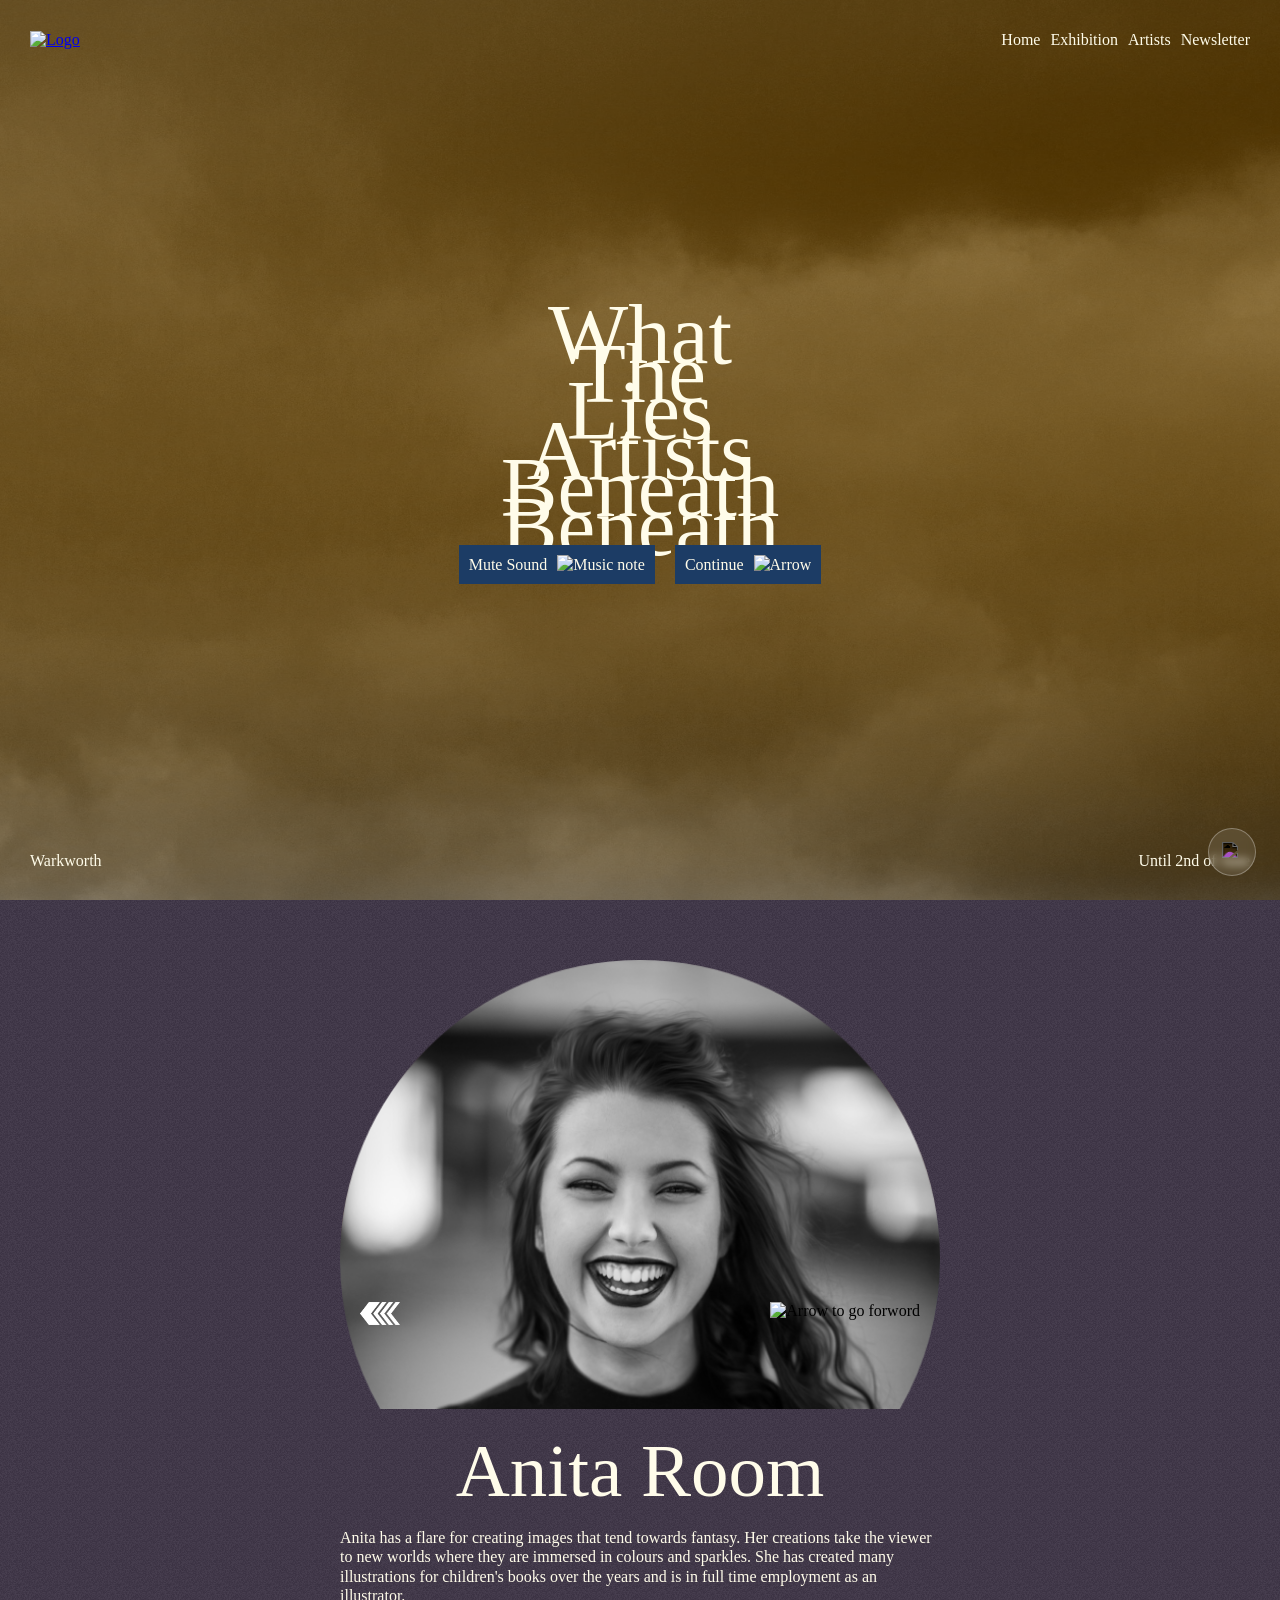
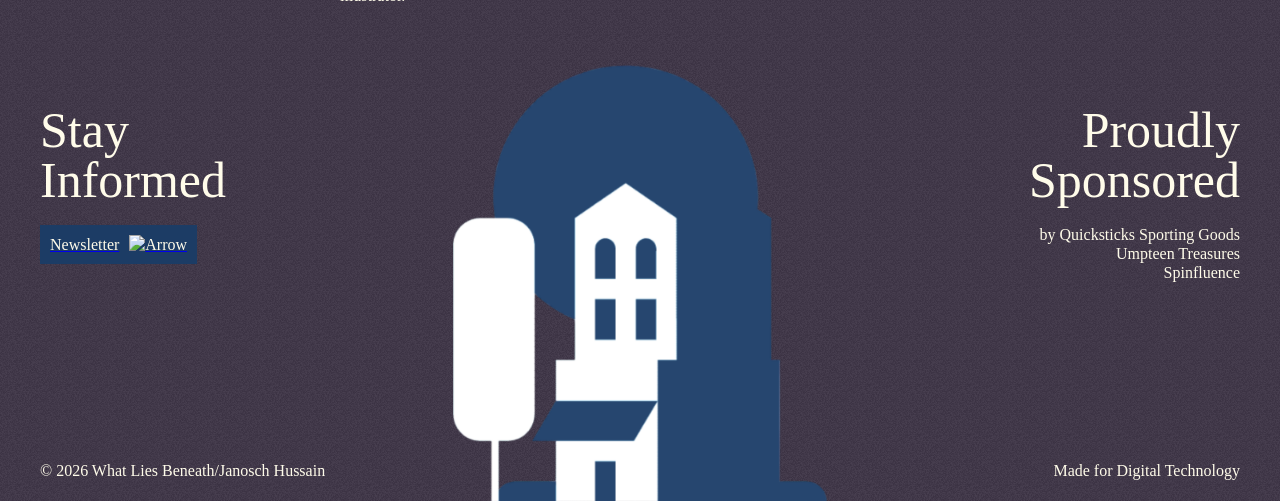
==== commit 3d15bcdb: "update after feedback many small improvements to the UI" ====
--- a/artists.html
+++ b/artists.html
@@ -13,7 +13,7 @@
 
     <body class="no-scroll">
         <audio src="Assets/backgroundMusic.mp3" id="bg-music" loop="loop"></audio>
-                <audio id="click-sound" src="Assets/buttonClick.mp3"></audio>
+        <audio id="click-sound" src="Assets/buttonClick.mp3"></audio>
         <div id="audio-prompt" style="display: none;">
             <p>Click to resume music</p>
             <button id="resume-btn">
@@ -26,20 +26,20 @@
             </h1>
             <div class="loadingButtons">
                 <button id="mute">
-                    Mute Sound<img src="Assets/Images/MusicNote.png" alt=""></button>
+                    Mute Sound<img src="Assets/Images/MusicNote.png" alt="Music note"></button>
                 <button id="continue">
-                    Continue<img src="Assets/Images/Arrow.png" alt=""></button>
+                    Continue<img src="Assets/Images/Arrow.png" alt="Arrow"></button>
             </div>
         </div>
 
-                <button id="floating-mute">
-  <img src="Assets/Images/MusicNote.png" alt="Mute sound" id="floating-mute-icon">
-</button>
+        <button id="floating-mute">
+            <img src="Assets/Images/MusicNote.png" alt="Mute sound" id="floating-mute-icon">
+        </button>
 
         <header class="headingArtists">
             <div class="nav">
                 <div class="logo">
-                    <a href="index.html"><img src="Assets/Images/logo.png" alt=""></a>
+                    <a href="index.html"><img src="Assets/Images/logo.png" alt="Logo"></a>
                 </div>
                 <div class="navPages">
                     <a href="index.html">
@@ -80,7 +80,7 @@
             <div class="imgcontainer">
                 <!-- Ful-width images with numbered text -->
                 <div class="mySlides">
-                    <img class="slideimage" src="Assets/Images/artisit1.png" alt="">
+                    <img class="slideimage" src="Assets/Images/artisit1.png" alt="Kay Oss">
                     <h2>Kay Oss</h2>
                     <p>Kay describes herself as a meddler of images. She has always treated her
                         ability to create an altered reality as a hobby activity as opposed to a career
@@ -89,7 +89,10 @@
                 </div>
 
                 <div class="mySlides">
-                    <img class="slideimage" src="Assets/Images/artisit2.png" alt="Milford Sound">
+                    <img
+                        class="slideimage"
+                        src="Assets/Images/artisit2.png"
+                        alt="Barry D. Hatchett">
                     <h2>Barry D. Hatchett</h2>
                     <p>With a larger than life personality, Barry stretches reality to new extremes
                         with his images. He considers himself an unreal realist. Prior to the digital
@@ -99,7 +102,7 @@
                 </div>
 
                 <div class="mySlides">
-                    <img class="slideimage" src="Assets/Images/artisit3.png" alt="Hobbiton">
+                    <img class="slideimage" src="Assets/Images/artisit3.png" alt="Jack Pott">
                     <h2>Jack Pott</h2>
                     <p>Jack has been a creator his whole life. His mother reports: Our fridge was
                         always covered with the doodlings and drawings that Jack created as a young boy.
@@ -109,7 +112,7 @@
                 </div>
 
                 <div class="mySlides">
-                    <img class="slideimage" src="Assets/Images/artisit4.png" alt="Grasing Sheep">
+                    <img class="slideimage" src="Assets/Images/artisit4.png" alt="Anita Room">
                     <h2>Anita Room</h2>
                     <p>Anita has a flare for creating images that tend towards fantasy. Her
                         creations take the viewer to new worlds where they are immersed in colours and
@@ -118,8 +121,8 @@
                 </div>
 
                 <!-- Next and previous buttons with left and right arrows -->
-                <a class="prev" onclick="plusSlides(-1)"><img src="Assets/Images/Arrowleft.png" alt=""></a>
-                <a class="next" onclick="plusSlides(1)"><img src="Assets/Images/Arrow.png" alt=""></a>
+                <a class="prev" onclick="plusSlides(-1)"><img src="Assets/Images/Arrowleft.png" alt="Arrow to go back"></a>
+                <a class="next" onclick="plusSlides(1)"><img src="Assets/Images/Arrow.png" alt="Arrow to go forword"></a>
             </div>
 
         </section>
@@ -132,7 +135,7 @@
                     </h3>
                     <a href="newsletter.html">
                         <button id="learnMore">
-                            Subscribe<img src="Assets/Images/Arrow.png" alt=""></button>
+                            Subscribe<img src="Assets/Images/Arrow.png" alt="Arrow"></button>
                     </a>
                 </div>
             </div>
@@ -146,11 +149,11 @@
                 </div>
             </div>
             <div class="footerLogoMobile">
-                <img src="Assets/Images/logoWithoutText.png" alt="">
+                <img src="Assets/Images/logoWithoutText.png" alt="Logo">
             </div>
-                            <div>
-                    <p>© 2026 What Lies Beneath/Janosch Hussain</p>
-                </div>
+            <div>
+                <p>© 2026 What Lies Beneath/Janosch Hussain</p>
+            </div>
         </footer>
 
         <footer class="desktopFooter">
@@ -161,7 +164,7 @@
                     </h3>
                     <a href="newsletter.html">
                         <button id="learnMore">
-                            <p>Newsletter</p><img src="Assets/Images/Arrow.png" alt=""></button>
+                            <p>Newsletter</p><img src="Assets/Images/Arrow.png" alt="Arrow"></button>
                     </a>
                 </div>
                 <div>
@@ -169,7 +172,7 @@
                 </div>
             </div>
             <div class="footerLogo">
-                <img src="Assets/Images/logoWithoutText.png" alt="">
+                <img src="Assets/Images/logoWithoutText.png" alt="Logo">
             </div>
             <div class="footerSponsored">
                 <div>
@@ -184,7 +187,7 @@
             </div>
         </footer>
 
-                <script src="GASPanimation/gsap.min.js"></script>
+        <script src="GASPanimation/gsap.min.js"></script>
         <script src="GASPanimation/ScrollTrigger.min.js"></script>
         <script src="js.js"></script>
     </body>
--- a/style.css
+++ b/style.css
@@ -3,6 +3,7 @@
     padding: 0;
 }
 
+/* Added the background colour and texture, which is data not an image to make loading faster */
 body {
     background-color: #2D2037;
     background-image: url("[data-uri]");
@@ -13,6 +14,7 @@
     overflow: hidden;
 }
 
+/* Loads the fonts that the website uses */
 @font-face {
     font-family: 'RoslinadaDisplay';
     src: url("Assets/RoslindaleDisplay-Regular-Edu.otf");
@@ -33,7 +35,7 @@
     font-size: 85px;
     font-weight: 400;
     text-align: center;
-    line-height: 0.9;
+    line-height: 0.9; /* the standart line height was to big for the hero */
 }
 
 h2 {
@@ -62,7 +64,7 @@
     line-height: 1.2;
 }
 
-@media  (max-width: 800px) {
+@media (max-width: 800px) {
     h1 {
         font-size: 2.5em;
     }
@@ -85,12 +87,12 @@
     text-decoration: none;
     color: #FFFCEA;
     transition: all 0.5s ease;
-        font-family: 'RoslinadaText';
+    font-family: 'RoslinadaText';
     color: #FFFCEA;
     font-size: 16px;
     font-weight: 400;
     line-height: 1.2;
-        text-decoration: none;
+    text-decoration: none;
 }
 
 button img {
@@ -99,10 +101,8 @@
 
 button:hover {
     background-color: #2D2037;
-
-}
-
-
+    box-shadow: 0 0 9px #FFFCEA;
+}
 
 .loading {
     z-index: 4;
@@ -119,10 +119,10 @@
     align-items: center;
     background: url("Assets/Images/loadingScreenBAckground.png");
     background-position: center;
-    background-size: cover; /* on your loading screen element */
+    background-size: cover;
     transition: opacity 0.6s ease;
 }
-/* the .hidden class JS will add */
+
 .hidden {
     opacity: 0;
 }
@@ -138,11 +138,12 @@
 
 #audio-prompt {
     position: absolute;
+    /* So it sits ontop of the other elements */
     z-index: 5;
-      background: rgba(255, 255, 255, 0.1);
-  border: 1px solid rgba(255, 255, 255, 0.3);
-  backdrop-filter: blur(9px);
-  transition: background 0.2s;
+    background: rgba(255, 255, 255, 0.1);
+    border: 1px solid rgba(255, 255, 255, 0.3);
+    backdrop-filter: blur(9px);
+    transition: background 0.2s;
     padding: 40px;
     top: 45%;
     left: 0;
@@ -241,16 +242,16 @@
     width: auto;
 }
 
-@media  (max-width: 800px) {
+@media (max-width: 800px) {
     .nav {
         flex-direction: column;
     }
 
     .logo img {
-    height: 70px;
-    width: auto;
-    padding-bottom: 10px;
-}
+        height: 70px;
+        width: auto;
+        padding-bottom: 10px;
+    }
 }
 
 .heading {
@@ -267,9 +268,9 @@
 }
 
 .headingFirstRow,
+.headingFourthRow,
 .headingSecondRow,
-.headingThirdRow,
-.headingFourthRow {
+.headingThirdRow {
     display: flex;
     flex-direction: row;
     align-items: center;
@@ -278,9 +279,9 @@
 }
 
 .headingFirstRow img,
+.headingFourthRow img,
 .headingSecondRow img,
-.headingThirdRow img,
-.headingFourthRow img {
+.headingThirdRow img {
     width: 120px;
     height: auto;
 }
@@ -297,28 +298,28 @@
     justify-content: space-between;
 }
 
-.scrollArrow{
+.scrollArrow {
     height: 30px;
     width: auto;
 }
 
-@media  (max-width: 800px) {
+@media (max-width: 800px) {
     .headingFirstRow img,
-.headingSecondRow img,
-.headingThirdRow img,
-.headingFourthRow img {
-    width: 60px;
-    height: auto;
-}
-.headingThirdRow {
-    padding-top: 5px;
-    padding-bottom: 5px;
-}
-.heading {
-    background-position: bottom;
-    background-size: 100vh;
-    background-repeat: no-repeat;
-}
+    .headingFourthRow img,
+    .headingSecondRow img,
+    .headingThirdRow img {
+        width: 60px;
+        height: auto;
+    }
+    .headingThirdRow {
+        padding-top: 5px;
+        padding-bottom: 5px;
+    }
+    .heading {
+        background-position: bottom;
+        background-size: 100vh;
+        background-repeat: no-repeat;
+    }
 }
 
 section {
@@ -380,10 +381,10 @@
     text-align: right;
 }
 
-@media  (max-width: 800px) {
+@media (max-width: 800px) {
     footer {
-    flex-direction: column;
-}
+        flex-direction: column;
+    }
 }
 
 /* MOBILE FOOTER */
@@ -413,7 +414,7 @@
     justify-content: space-between;
     align-items: start;
     padding-bottom: 20px;
-   width: 100%;
+    width: 100%;
 }
 
 .footernewsletterMobile h3 {
@@ -439,10 +440,10 @@
     text-align: left;
 }
 
-@media  (max-width: 900px) {
+@media (max-width: 900px) {
     .desktopFooter {
-    display: none;
-}
+        display: none;
+    }
 }
 
 @media (min-width: 901px) {
@@ -468,27 +469,26 @@
     padding-bottom: 40px;
 }
 
-@media  (max-width: 800px) {
-.introContent {
-    padding: 20px;
-}
+@media (max-width: 800px) {
+    .introContent {
+        padding: 20px;
+    }
 }
 
 .introContent h2 {
     text-align: left;
 }
 
-/* the tall wrapper — gives the scroll its room to work */
 #stack-wrapper {
-    height: 400vh;
-    /* 4x screen height, increase to slow the reveal down */
+    height: auto;
     position: relative;
+    padding: 100px 0;
 }
 
 #stack-sticky {
-    position: sticky;
-    top: 0;
-    height: 100vh;
+    position: relative;
+    top: unset;
+    height: 600px;
     display: flex;
     align-items: center;
     justify-content: center;
@@ -501,8 +501,13 @@
     width: min(600px, 90vw);
     height: min(480px, 72vw);
     display: flex;
-    justify-content: center;
-    align-items: center;
+    flex-direction: column;
+    justify-content: center;
+    align-items: center;
+}
+
+#stack-inner h2 {
+    padding-bottom: 15px;
 }
 
 /* every image stacks in the same spot */
@@ -514,7 +519,7 @@
     transition: transform 0.3s ease;
 }
 
-/* initial rotations — the fanned-out look */
+/* initial rotations for the images */
 #img-2 {
     transform: rotate(5deg);
     z-index: 3;
@@ -529,13 +534,17 @@
 }
 
 .accordion {
-    cursor: pointer;
+    cursor: unset;
     padding: 18px;
     width: 100%;
     border: none;
     text-align: center;
     outline: none;
     transition: 0.4s;
+}
+
+.accordion {
+    cursor: url("Assets/Images/infoPointer.png") 20 20, auto;
 }
 
 .panel {
@@ -573,15 +582,15 @@
     height: auto;
 }
 
-@media  (max-width: 1000px) {
-.locations {
-    flex-direction: column;
-}
-.locationsLeft,
-.locationsRight {
-    width: 100%;
-    padding: 0px;
-}
+@media (max-width: 1000px) {
+    .locations {
+        flex-direction: column;
+    }
+    .locationsLeft,
+    .locationsRight {
+        width: 100%;
+        padding: 0;
+    }
 }
 
 /* Form */
@@ -645,7 +654,7 @@
     text-decoration: none;
     color: #FFFCEA;
     width: 100%;
-    border-radius: 0px;
+    border-radius: 0;
 }
 
 label {
@@ -708,7 +717,7 @@
     right: 0;
 }
 
-/* hide large images by default use JS  */
+/* hide the images by default  */
 .mySlides {
     display: none;
 }
@@ -734,15 +743,16 @@
     display: flex;
     flex-direction: row;
     justify-content: space-between;
-    align-items:end;
-    margin-top: 60px;
-    margin-bottom: 60px;
-    margin-left: 40px;
-    margin-right: 40px;
+    align-items: end;
+    margin: 60px 40px;
 }
 
 .exhibitionTextRight p {
-    padding-bottom: 10px;
+    padding-bottom: 15px;
+}
+
+.exhibitionTextRight h2 {
+    padding-bottom: 15px;
 }
 
 .artCreatedBy {
@@ -751,9 +761,9 @@
 }
 
 .artCreatedBy img {
-width: 40px;
-height: 30px;
-padding-left: 20px;
+    width: 40px;
+    height: 30px;
+    padding-left: 20px;
 }
 
 .exhibitionTextRight {
@@ -773,14 +783,15 @@
     flex-direction: row;
     justify-content: space-between;
     align-items: end;
-    margin-top: 60px;
-    margin-bottom: 60px;
-    margin-left: 40px;
-    margin-right: 40px;
+    margin: 60px 40px;
 }
 
 .exhibitionTextLeft p {
-    padding-bottom: 10px;
+    padding-bottom: 15px;
+}
+
+.exhibitionTextLeft h2 {
+    padding-bottom: 15px;
 }
 
 .artCreatedBy {
@@ -789,9 +800,9 @@
 }
 
 .artCreatedBy img {
-width: 40px;
-height: 30px;
-padding-left: 20px;
+    width: 40px;
+    height: 30px;
+    padding-left: 20px;
 }
 
 .exhibitionTextLeft {
@@ -806,67 +817,67 @@
     padding-left: 20px;
 }
 
-@media  (max-width: 800px) {
+@media (max-width: 800px) {
     .exhibitionImageLeft {
         flex-direction: column;
     }
     .exhibitionImageRight {
         flex-direction: column;
-            justify-content: center;
-    align-items: center;
+        justify-content: center;
+        align-items: center;
     }
     .exhibitionImageRight img {
-    width: 100%;
-    padding: 40px 0px 0px 0px;
-}
+        width: 100%;
+        padding: 40px 0 0;
+    }
     .exhibitionImageLeft {
         flex-direction: column;
-                    justify-content: center;
-    align-items: center;
+        justify-content: center;
+        align-items: center;
     }
     .exhibitionImageLeft img {
-    width: 100%;
-    padding: 0px 0px 40px 0px;
-}
-
-.next,
-.prev {
+        width: 100%;
+        padding: 0 0 40px;
+    }
+
+    .next,
+    .prev {
+        cursor: pointer;
+        position: absolute;
+        top: 100px;
+        width: auto;
+        padding: 20px;
+        margin-top: 0;
+        -webkit-user-select: none;
+    }
+}
+
+#floating-mute {
+    position: fixed;
+    bottom: 1.5rem;
+    right: 1.5rem;
+    z-index: 99;
+    /* below the loading screen */
+    background: rgba(255, 255, 255, 0.1);
+    border: 1px solid rgba(255, 255, 255, 0.3);
+    border-radius: 50%;
+    width: 48px;
+    height: 48px;
+    display: flex;
+    align-items: center;
+    justify-content: center;
     cursor: pointer;
-    position: absolute;
-    top: 100px;
-    width: auto;
-    padding: 20px;
-    margin-top: 0;
-    -webkit-user-select: none;
-}
-}
-
-
-#floating-mute {
-  position: fixed;
-  bottom: 1.5rem;
-  right: 1.5rem;
-  z-index: 99; /* below the loading screen */
-  background: rgba(255, 255, 255, 0.1);
-  border: 1px solid rgba(255, 255, 255, 0.3);
-  border-radius: 50%;
-  width: 48px;
-  height: 48px;
-  display: flex;
-  align-items: center;
-  justify-content: center;
-  cursor: pointer;
-  backdrop-filter: blur(4px);
-  transition: background 0.2s;
+    backdrop-filter: blur(4px);
+    transition: background 0.2s;
 }
 
 #floating-mute:hover {
-  background: rgba(255, 255, 255, 0.2);
+    background: rgba(255, 255, 255, 0.2);
 }
 
 #floating-mute img {
-  width: 20px;
-  height: 20px;
-  filter: invert(1);
-  padding-left: 0px;
-}+    width: 20px;
+    height: 20px;
+    filter: invert(1);
+    padding-left: 0;
+}
